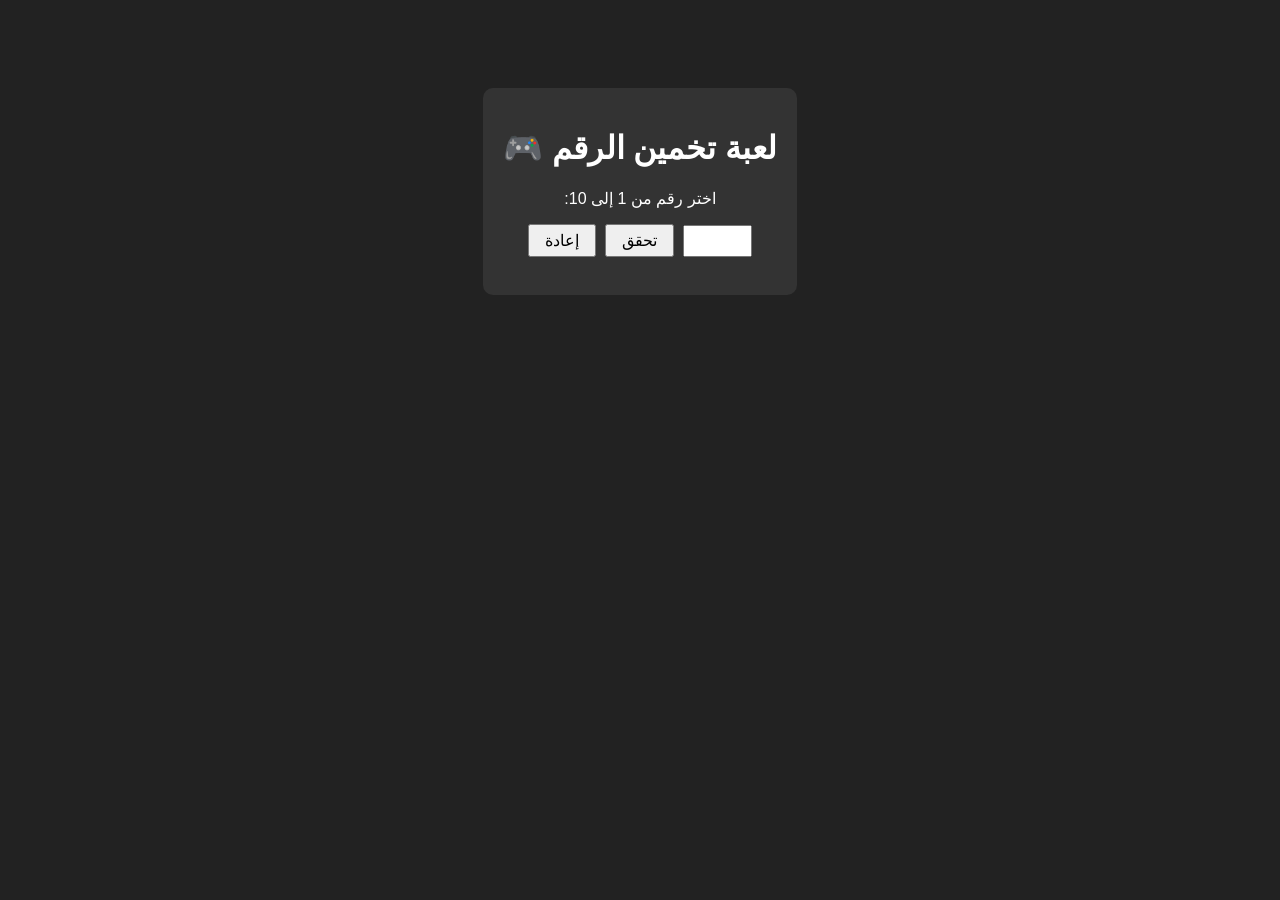
==== index.html @ 4895db00 "Create index.html for number guessing game add index.html game" ====
<!DOCTYPE html>
<html lang="ar">
<head>
  <meta charset="UTF-8">
  <title>لعبة تخمين الرقم</title>
  <style>
    body {
      font-family: Arial, sans-serif;
      text-align: center;
      direction: rtl;
      background: #222;
      color: #fff;
    }
    .box {
      margin-top: 80px;
      background: #333;
      padding: 20px;
      border-radius: 10px;
      display: inline-block;
    }
    input {
      padding: 5px 10px;
      font-size: 16px;
    }
    button {
      padding: 5px 15px;
      font-size: 16px;
      margin-right: 5px;
      cursor: pointer;
    }
    #msg {
      margin-top: 15px;
      font-size: 18px;
    }
  </style>
</head>
<body>
  <div class="box">
    <h1>لعبة تخمين الرقم 🎮</h1>
    <p>اختر رقم من 1 إلى 10:</p>
    <input type="number" id="guess" min="1" max="10">
    <button onclick="check()">تحقق</button>
    <button onclick="resetGame()">إعادة</button>
    <p id="msg"></p>
  </div>

  <script>
    let secret = Math.floor(Math.random() * 10) + 1;
    let tries = ;

    function check() {
      const input = document.getElementById('guess');
      const msg = document.getElementById('msg');
      const value = Number(input.value);
      if (!value) {
        msg.textContent = 'اكتب رقم أولاً 🙂';
        return;
      }
      tries++;
      if (value === secret) {
        msg.textContent = 'أحسنت! خمّنت الرقم بعد ' + tries + ' محاولة 🎉';
      } else if (value < secret) {
        msg.textContent = 'الرقم أكبر ⬆️';
      } else {
        msg.textContent = 'الرقم أصغر ⬇️';
      }
    }

    function resetGame() {
      secret = Math.floor(Math.random() * 10) + 1;
      tries = ;
      document.getElementById('guess').value = '';
      document.getElementById('msg').textContent = 'تم بدء لعبة جديدة ✅';
    }
  </script>
</body>
</html>
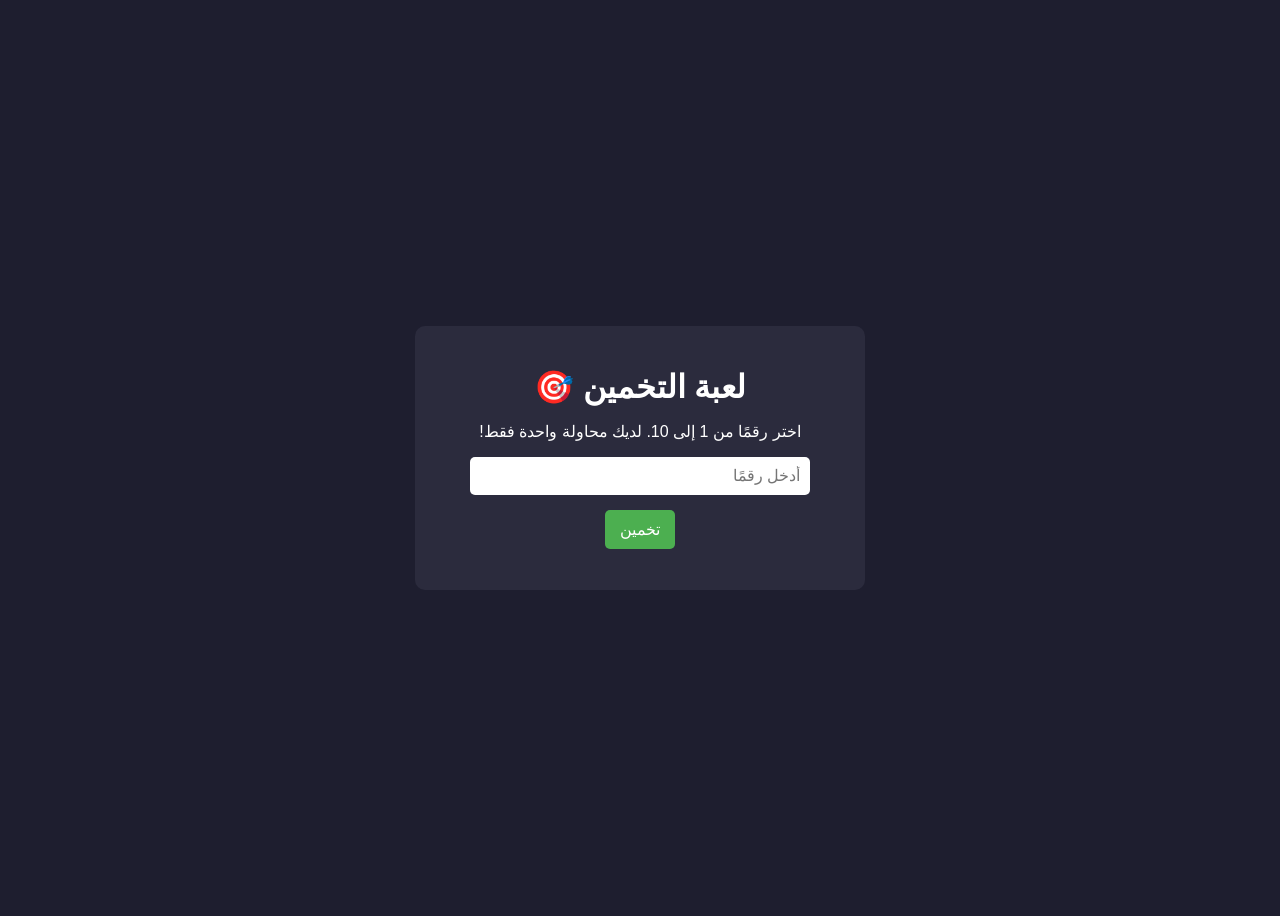
==== commit 67fee5bf: "Add basic HTML structure for guessing game add index.html" ====
--- a/index.html
+++ b/index.html
@@ -1,77 +1,22 @@
-<!DOCTYPE html>
+ <!DOCTYPE html>
 <html lang="ar">
 <head>
-  <meta charset="UTF-8">
-  <title>لعبة تخمين الرقم</title>
-  <style>
-    body {
-      font-family: Arial, sans-serif;
-      text-align: center;
-      direction: rtl;
-      background: #222;
-      color: #fff;
-    }
-    .box {
-      margin-top: 80px;
-      background: #333;
-      padding: 20px;
-      border-radius: 10px;
-      display: inline-block;
-    }
-    input {
-      padding: 5px 10px;
-      font-size: 16px;
-    }
-    button {
-      padding: 5px 15px;
-      font-size: 16px;
-      margin-right: 5px;
-      cursor: pointer;
-    }
-    #msg {
-      margin-top: 15px;
-      font-size: 18px;
-    }
-  </style>
+    <meta charset="UTF-8">
+    <title>لعبة التخمين بمحاولة واحدة</title>
+    <link rel="stylesheet" href="style.css">
 </head>
-<body>
-  <div class="box">
-    <h1>لعبة تخمين الرقم 🎮</h1>
-    <p>اختر رقم من 1 إلى 10:</p>
-    <input type="number" id="guess" min="1" max="10">
-    <button onclick="check()">تحقق</button>
-    <button onclick="resetGame()">إعادة</button>
-    <p id="msg"></p>
-  </div>
+<body dir="rtl">
+    <div class="game-container">
+        <h1>لعبة التخمين 🎯</h1>
+        <p>اختر رقمًا من 1 إلى 10. لديك محاولة واحدة فقط!</p>
 
-  <script>
-    let secret = Math.floor(Math.random() * 10) + 1;
-    let tries = ;
+        <input type="number" id="guessInput" min="1" max="10" placeholder="أدخل رقمًا">
+        <button id="guessButton">تخمين</button>
 
-    function check() {
-      const input = document.getElementById('guess');
-      const msg = document.getElementById('msg');
-      const value = Number(input.value);
-      if (!value) {
-        msg.textContent = 'اكتب رقم أولاً 🙂';
-        return;
-      }
-      tries++;
-      if (value === secret) {
-        msg.textContent = 'أحسنت! خمّنت الرقم بعد ' + tries + ' محاولة 🎉';
-      } else if (value < secret) {
-        msg.textContent = 'الرقم أكبر ⬆️';
-      } else {
-        msg.textContent = 'الرقم أصغر ⬇️';
-      }
-    }
+        <p id="result"></p>
+        <button id="retryButton" style="display:none;">لعبة جديدة</button>
+    </div>
 
-    function resetGame() {
-      secret = Math.floor(Math.random() * 10) + 1;
-      tries = ;
-      document.getElementById('guess').value = '';
-      document.getElementById('msg').textContent = 'تم بدء لعبة جديدة ✅';
-    }
-  </script>
+    <script src="script.js"></script>
 </body>
 </html>
--- a/style.css
+++ b/style.css
@@ -0,0 +1,53 @@
+body {
+    font-family: Tahoma, Arial, sans-serif;
+    background: #1e1e2f;
+    color: #ffffff;
+    display: flex;
+    justify-content: center;
+    align-items: center;
+    height: 100vh;
+    margin: ;
+}
+
+.game-container {
+    background: #2b2b3d;
+    padding: 20px 25px;
+    border-radius: 10px;
+    text-align: center;
+    width: 90%;
+    max-width: 400px;
+    box-shadow:   10px rgba(,,,.4);
+}
+
+h1 {
+    margin-bottom: 10px;
+}
+
+input[type="number"] {
+    padding: 10px;
+    width: 80%;
+    margin-bottom: 10px;
+    border-radius: 5px;
+    border: none;
+    font-size: 16px;
+}
+
+button {
+    padding: 10px 15px;
+    margin: 5px;
+    border-radius: 5px;
+    border: none;
+    background: #4caf50;
+    color: white;
+    font-size: 16px;
+    cursor: pointer;
+}
+
+button:hover {
+    background: #45a049;
+}
+
+#message {
+    margin-top: 15px;
+    min-height: 24px;
+}
